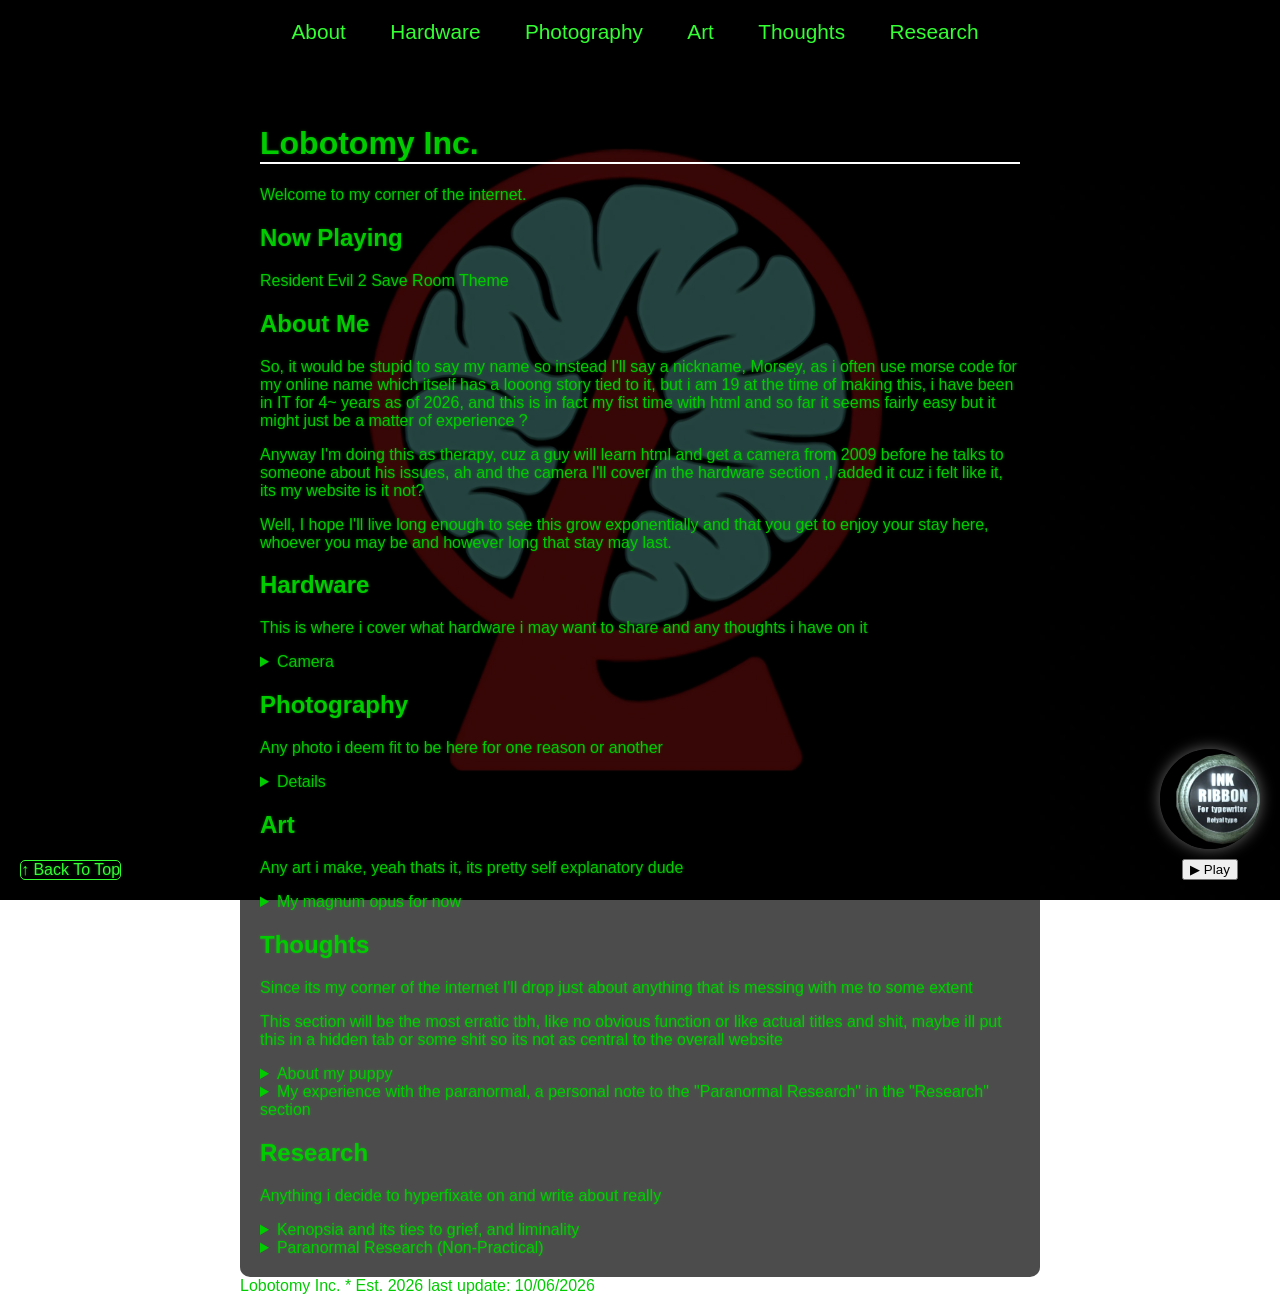
==== index.html @ aa4f0cf9 "the test may have worked, but i also gotta change what git commits too" ====
<!DOCTYPE html>
<html>
<head>	<title>Lobotomy Inc.</title>
	<link rel="stylesheet" href="style.css">
	<link rel="icon" href="favicon.webp">
</head>
<body id="top">
<nav>
	<a href="#about">About</a>
	<a href="#hardware">Hardware</a>
	<a href="#photography">Photography</a>
	<a href="#art">Art</a>
	<a href="#thoughts">Thoughts</a>
	<a href="#research">Research</a>
</nav>


<div class="content">
	<h1>Lobotomy Inc.</h1>

	<p>Welcome to my corner of the internet.</p>
	

	<h2>Now Playing</h2>
	<p>Resident Evil 2 Save Room Theme<p>

<div class="music-player">
	
	<div id="record" class="record"></div>
	
	<button id="playButton">▶ Play</button>

	<audio id="music">
		<source src="Resident Evil 2 Save Room.mp3" type="audio/mpeg">
	</audio>
</div>

	<h2 id="about">About Me</h2>
	<p>So, it would be stupid to say my name so instead I'll say a nickname, Morsey, as i often use morse code for my online name which itself has a looong story tied to it, but i am 19 at the time of making this, i have been in IT for 4~ years as of 2026, and this is in fact my fist time with html and so far it seems fairly easy but it might just be a matter of experience ?</p>
	<p>Anyway I'm doing this as therapy, cuz a guy will learn html and get a camera from 2009 before he talks to someone about his issues, ah and the camera I'll cover in the hardware section ,I added it cuz i felt like it, its my website is it not?</p>
	<p>Well, I hope I'll live long enough to see this grow exponentially and that you get to enjoy your stay here, whoever you may be and however long that stay may last.</p>


	
	<h2 id="hardware">Hardware</h2>
	<p>This is where i cover what hardware i may want to share and any thoughts i have on it</p>
	
		<details>
		<summary>Camera</summary>
		<p>The camera i have is a FujiFilm FInePix S1730 from 2010 or so, i dont know its exact manufacturing date. But its a pretty neat bridge camera and being a FujiFilm one ,it comes with a very distinct colour composition, makes everything have the colour that any gen-z kid will remember from when they were, well, kids.</p>
		<p>Its small but mighty and it obviously captures what others use modern cameras for and spend hours to recreate, one small issue, having paid 20$ ~ ,it cam faulty, original fault was an error that basically took a bit of shaking and hope, now it fails to save after taking one pic, so its a fun thing to hold and mess with buuuut its broken, and i will be buying one of its older sisters, an S2900 series one, practically the same look but eh, what can i do</p>
	
		<img src="fujifilm_S1730.jpg" alt="FujiFilm S1730" title="Not my picture but a web one">
		</details>
	

	<h2 id="photography">Photography</h2>
	<p>Any photo i deem fit to be here for one reason or another</p>

		<details>
		<h3>Random Photo</h3>
		<p>Basically i was listening to some song, forgot the title tbh, but eh you can choose whatever song you think fits, and i was walkin, as one does, and it was pretty late, really quiet night, like way toooo quiet, shit was scary man and i decided to look up a bit and saw this, there were the branches of a tree after winter, and spring, and both sides showed, you had the death of the leafless branches but also life coming back to them, while encompassing the the street lamp, and it had this odd sort of RE2 save room music vibe, and i decided fug it, lets take a pic and get home to edit this bih, and i did, and it came out pretty well, my second ever edited pic tbh, so im quite proud of it too bad the actual camera is dead, i think it would have made it 20x better, but oh well.</p>
		
		<figure>
		<img src="28-04.jpeg">
		<figcaption>
			Some place in Cumbernauld, Scotland, late evening, April 2026
		</figcaption>
		</figure>
		</details>	

	<h2 id="art">Art</h2>
	<p>Any art i make, yeah thats it, its pretty self explanatory dude</p>

		<details>
		<summary>My magnum opus for now</summary>
		<p>So, i drew this after a solid breakup, 4 whole fucking years of dating and trials and tribulations and all it took was her going to uni getting some fuckass freinds who did nothing but reiterate her hate for men and shit and it made her somehow see me as bad, now, i personally consider myself undeserving of love and a lowkey bitch, hell my very stupidity caused me to loose my dog recently so thats fucked, now im debating wether its work continuing on or calling it whatever and going for the forever sleep, and funny enough the breakup made me not want to die more than anything, but eh c'est la vie as the french say</p>
	
		<p>Ignoring all that shit up above, this is based on my AC, of which i forgot the name off and lost the save file long ago, but at the time of april 2025 i loved it, i still do, its a light and nymble AC, with reverse legs and all, i didnt draw its weapons cuz this sort of half body already took me 4 hours on a random summer night and i was fucking tiered dude, i didnt eve colour it and shit.</p>
		<p>But i do hope you like it.</p>

		<figure>
		<img src="AC.jpg" alt="Armored Core Drawing by yours truly">
		<figcaption>
			Drawing of a Nachterer type AC
		</figcaption>
		</figure>
		</details>


	<h2 id="thoughts">Thoughts</h2>
	<p>Since its my corner of the internet I'll drop just about anything that is messing with me to some extent</p>

	<p>This section will be the most erratic tbh, like no obvious function or like actual titles and shit, maybe ill put this in a hidden tab or some shit so its not as central to the overall website<p>
	
	<details>
	<summary>About my puppy</summary>

		<p>Reading time: fuck if i know twin</p>
		<p>Written: 10/06/2026</p>
		<p>Notes: yes alcohol was involved in the writing of this, zero research or any formal thinking went in, this is all from the heart</p>
		
		<p>So, i wanted a dog, for a few years now, and i wanted a husky originally, but then with my parents suggestion and the internet, i wanted a Malinois, Belgian Malinois specifically, very smart dogs, used with the police and army, really cool.</p>
		<p>And i did get one, and i wont even bother using the age excuse, im just fucking stupid man, like, im lazy and fat and all that, sure i lost 30kg or so since january, now i made a website before going to fucking therapy and even got a dog, but idk what the hell happened with her, Artemis is her name, yes i chose it, and she growled at me, tried to bite me, it scared me, like quite a lot, but it also pissed me off, and i took her on her morning walk, and she done decided to try and bite me again, and instead of idk, reacting more civily, i pulled her, and hit her,  like punched and then even stomped on her paw man, i feel like a fucking monster for it, and worst part is, a fuckass ring camera caught just the bit where i hit her, none of the growling or biting, just me looking like a fucking monster.</p>
		<p>Now obviously that got me into shit, and i aint trying to excuse my action, like that shit was bad and vile and it show how weak of a cunt i am, but now obviously following all that, she got taken away from me, and by proxy my family, and that hurts even more, and if im being deadass the day it all happened and she got taken away from me i lowkey wrote THE note and planned THE plan, i will not ellaborate, but like fuck man, the house is cold and lonely, its quiet, i dont even move as much now, shit i got 15k steps with her now i get like 2k at best? like fuck dude, im letting myself go, and sure yeah i may have achieved a lot over the past uni year but it all goes away as soon as i fuck up.</p>
		<p>And of course given the world we live in, i get the risk of a fine and a permanent offense on my record, with about 2-3 months until i get an answer of wether im going to court or i get a warning and move on with my fucking life, but some diddler get what 5 years in protective prison section ? Where the food is better and so is the overall state and treatment, like he fucked a child man, that is fucked, shit that should allow for an execution IMO, but i get fucking told to face the wall and get shot in the back of the head around the back of the precinct.</p>

		<p>I of course wont forgive myself for this shit, but outside of the grief and depression, which im not pointing to garner sympathy, like that feels narcisistic of me to do, but yeah, I'll be scared of getting a dog and walking on egg shells for the forseable future and for the next few months imma be fucking worried about whats gonna happen to me legally speaking, because of course bureaucracy takes fucking ages and if i either get a stress related heart attack or stroke then its a big oopsie is it not ?</p>
		<p>But there is a silver lining in this bitch, my girl is gonna get to be a cop, and see that was already in the plan, but she gets one of the best outcomes in this whole fuckery, and when she retires in 10 years, and I'll hopefully still be alive by then, I'll be 29, and im aiming to get her as a retiered dog, which should be fun, but thats gonna take me growing, and obviosly living till that fucking time, but oh my fucking god ending it all seems so utterly enticing, and as a matter of fact to anyone reading this far, first of all thank you, second, if there are no more updates, you may know why, and this sentiment may be repeated on other articles in the "Thoughts" section, research is gonna be a little less erratic overall, but for now, im not asking for forgivness or undesrtanding, im just saying i fucked up and im owning up to it, but man is the justice system fucked, although as far as im aware im lreaving with a warning, and will be doing a plethora of animal behaviour and veterinary study online, and getting me some new shiny certificates, then we are going to attempt some hacking certificates too, this summer about to be busy and this website will get helllaaaaa full my man.</p>
		<p>Anyhow, i got more laundry to do, and more alcohol calling my name, next article will talk about my experience with ghosts, then we shall add some more research to the research section.</p>
	</details>


	<details>
	<summary>My experience with the paranormal, a personal note to the "Paranormal Research" in the "Research" section</summary>
		
		<p>Alrgith so, im personally a believer in this, not only because growing up in Romania and hearing folk tales about the "Strigoi" and other ghouls or stories told by people whos faces were grizzled by time itself, talking about picking up strangers who paid in long forgotten currency, that never got back out of cars or busses, or seeing loved ones and talking to them right before getting the gut wrenching phone call saying they have died, but also because i saw some shit myself.</p>
		<p>Me personally, i have been mildly urbexing a bit (urban exploring, or exploration,its when you explore abandoned structures of many kinds, wether factories and tunnels or just old train tracks long take off the map to see where they lead), and i cant say i have seen anything paranormal, maybe the encounter with a gangrene covered crackhead who was still able to cut my arm lowkey, still got the fuckass scar, but no ghosts or things moving on their own, but at the same time i havent particularly been to too many places, i been to one abandoned clinic, a few train stations with a bit of an underground area, some cemeteries, and thats lowkey it, i dont count building that legit no longer stand, those are just rubble and theres nothing to even see or do, but where i lived there have been deaths, espcially back in my home country, so there was precedent to something like this happening, only difference is that both these events happened before my urbexing days, since one happened when i was 6 and another when i was 10, and then another 2 after i moved from Romania and started urbexing, but they will all get a paragraph each or so.</p>
		<p>Before i do tell i gotta say the difference between both the first 2 sections of the "Thoughts" part of my website are heavily distinct, but anyway story time.</p>

		<p>So for the first time i saw a ghost, i was about 6 or 7, and still living in Romania at the time, and at the age of 5-6 my grandad died, of cancer, but whats important is that he had a habbit of forgetting the bathroom light on, dont worry it will become important in a sec.</p>
		<p>But back to the actual incident, i was just playing in my room, and the way the doors were finished, being soviet era wooden ones, they had a pretty shiny and mildly reflective property to them, which meant if someone was to pass by the room and head into the toilet you would see a mild reflection, now, you wouldnt see exacts but just enough to tell its a human, and that day it was summer, june-july time, and it was about 2ish pm, and while i was minding my business playing i remember hearing footsteps, and the floor was tile, meaning they would be pretty noticable, and then i look at the reflection in the door in the corner of my eye and see a reflection, since that day it was just me and my grandma home i thouhgt she just went to the toilet, and that was further pushed by the fact the door closed, and the light turned on, then about a minute later i hear the door open, look up to see if my grandma would pop her head in to see how im doing, since i could not see the corridor from where i was sitting, and i see nothing, but i see that the light was left on, and i still heard the sink running, also the toilet was flushed and i could hear the old soviet piping working to refill the tank, and i was like "eh she gonna turn around in a sec and turn it all off, she probably still has something to do", now theres an issue with that, i waited about 5-10 minutes, and the house was fucking dead quiet, like no movement no tv some place else, just my tv, and the bathroom sink, and im like, damn no way shes forgetting too now, and so i get up and call out to my grandma to tell her she left them on and im gonna turn the sink and light off, no response, not even a fucking whisper, and i go into the bathroom, turn the sink off, and as im about to turn the light off and close the door behind me, i hear the front door of the house open, and i call out asking "where are you going" and i get a "im not going i already came back", and i ask "what you mean" to which i get an "i went to the shop real quick, hope you didnt miss me too much", now the whole bit about going out and going to the shop is not an issue, i dont mind really, the fucking issue is that there was a white humanoid reflection that went into my fucking bathroom, flushed the toilet, used the sink and even turned the fucking light on, WHILE I WAS COMPLETELY ALONE MY GUY, my head cannon about that, especially while getting into urbexing and the paranormal was that it was my grandad, especially cuz it happened 2 ish months after his death, so if we are being deadass it is plausible, but i gotta say shit scared me so much that even at the age of 19 i can very distinctley remember it, even to some smaller details, and thats kinda fucked yo.</p>
		

		<p>And for the second one, still in Romania, different house this time, an older one, an actual house and not an appartment, it has history that saw death especially being from around the 1700's and having seen its fair share of war and blood, but being about 7-8 now, i was sleeping in the same room with my mom, cuz it wasnt the biggest of homes, but i will add that my mom is a very light sleeper and just as much s breathing a lil funny near her while she sleeps will cause her to ask whats up from her sleep, now i was sleeping behind my mom and she was sleeping on the edge of the bed, me being pretty small i could fully hide behind my mom, and for some fuckass reason on this November~ winter time at like 2 am, i couldnt sleep, so i crawled out of bed slowly and got some cars to play with till i fell asleep, now this house was modernised to some extent, but the doors were still the old ones, like im saying steel core and heavy hardwood doors, that took some heft to move, and were lierally immovable to any level of wind draft, and also being winter in eastern Europe a open window or door at night was borderline suicide, even more so in the countryside where wolves may wander around and night and the cold itself was sub 10 fucking degrees celcius, but as i was playing i decided to look up past my mom at the door, i dont know what primal instinct made me feel like im being watched but the first 2 times i didnt see shit, but the tird time, i see something, a human shaped head, one small issue, it was fully fucking white and was seemingly glowing without casting any light around it, and even worse we had a cat, a pretty sizeable Russian blue boy, and he was next to me this whole time, and HE WAS ALSO LOOKING AT IT, like let me be so fucking deadass if an animal is looking at the shit im looking at and, especially a fucking cat, arches its back and starts wagging his tail, im fucking done yo.</p>
		<p>But it gets worse, i try to wake my mom up as the cat jumps out the bed and aproacehs the door, he was wagging his tail and he just decided to sit there, and uh, my very light sleeper mom, was not fucking moving at all, like not even the slightest noise or anything outside of her breathing, and as i look back up, THE FUCKING DOOR IS OPEN AND THERE NOW IS HALF A WHOLE ASS HUMANOID SHAPE IN THE DOOR FRAME AND TEH CAT IS HISSING AND GROWLING MY GUY, so my very obvious child instict was to hide behind my mom to hope it goes away, and i pop my head back out and its fucking standing off the side off the door, like its holding it fairly open but isnt fully in the room, like someone hanging off the door while checking in on someone, and then i hide again, and i pop my head out once more, and the door is fully open, STEEL CORE HEAVY WOOD DOOR WITH NO WIND ANYWHERE IN THE FUCCKING HOUSE IS FULLY OPEN, and the whole corridor is fucking dark, like pitch fucking black my guy, and the at jumps to me, and starts purring and licking my face, and from there i think i fained or some shit cuz i have zer recollection of what happened after or if i ever mentioned this to either parent until the age of 17 when we were talking and they told me i never told them nadaaaa, and oh my fucking god i can even tell you the car i was playing with was a lightning McQueen one, that had him with his tongoue out, from that one scene in the first movie where he jumps over some shit i think, but thats story 2 and to this day telling it gives me chills.</p>
	
		<p>Now for the post move ones and from my teenagehood, first one was in Wellingborough, England. And it was at a very tumultuous time in my life, and the are itself was farily recently built 90's or so, and it was a fairly quiet neighbourghood with little to no crime and death tbh, so in terms of normal expected reasons and explanations theres not much tbh.</p>
		<p>But at this time i didnt know of shortcuts and ways that would not only keep me off dingy alleyways but also get me to school or wherever i needed to be faster, but i was doing judo at the time, and it would start at 7pm and training would end at like 9-10pm sometiems, i was about 13 when it went down, like right before covid, early 2019 or even late 2018, and the thing is the alleys were pretty dark, and lonely as fuck, a lot of the lights were non-existent or just broken, with the fucking copper ripped out the pannel, this really fails to seel this as a decent area of a town huh, but anyway i was walking, no music just my own thought and worries really, and i wouldnt often look behind me, but this night i kept getting this fucked up feeling of being in danger and watched, and i thought, maybe to much internet horror stories or horror games, so i kept walking, a little faster at that, and also checking behind me, and one of these checks, after i passed under a working lamp post and turned my flashlight on to see where the fuck i was goin down this one alley, cuz i wasnt planning on tripping up on branches again, i see a figure, fully black, no facial features, for that matter no features at all it was just a fucking shadow without something to cast it, and im like, "hmm, fuck me i guess I'll walk a lil faster", so im fastwalking at this point, and i still had about 15 minutes of labyrinth like alleyways and fucking dead ends, but as im walking i hear some pretty loud and fast footsteps behind me, i didnt look i decided to mind my own business, but uhm, i then hear those same footsteps rapidly turn into a running sound, some form of clicking and growl, and that made me turn the light off completely and turn that 15 minutes of fast walking into 2 minutes of adrenaline filled running, i get to my door, somehow hit the right key, in the hole first fucking try, lock the door, keep the lights off, sprint up the stairs and grab this bbgun i had, better scare them off if it came to a breakin tbh, but i was stood at the top of the stairs all lights off, door locked, holding a nasty fucking angle, and i heard scratching at the door, then the door handle get manhandled, i did not think to call the police tbh, i think i was scared me simply calling would attract that things attention cuz i have been chased by people before this incident and after, like humans, and there is a distinct difference between some crackhead chasing after you or some security guard and whatever that fucking thing was, that shit was not human, but i basically pull all the blinds about 30 minutes after the door went quiet and a distant siren brought me back to reality, i check the home with a kinfe too just in case andi deemed it safe, and i spent that whole night watching anime, my dress up darling specifically, with all the lights off, and i barely caught a bit of sleep at like 6 am when the sun came up, then i had to fucking get up to go to school at 8 and i ended up sleeping in class really, but shit had me running the 45 minutes home within 10 minutes or so, but i did quit judo about a year after.</p>

		<p>And the last one, is by far the tamest tbh, i was 16 at the time, first year of college, was doing Applied science, and the college was this pentagon shape, and it had some windows that allowed you to see some of the other sections of this pentagon but it never allowed any shadow to be cast from one corridor to another, and the way the light was shining in ths instance teh only way a person would cast a shwdow would be from the outside to the inside.</p>
		<p>ALl that presetting is important, as this not only happend in a place where it was physically impossible form a shadow to be cast from much of anywhere unless the person would be physically visibly there, and also this was on the 4th floor of teh college, so it couldnt even be someone passing by outside, but i was walking with a buddy, heading off to our final class for the day, on a october afternoon, and this was after another pretty fucking rough patch in my life, and as we were heding up to this corridor, we had to open some double doors, we look down that corridor, and see someone walking down it, this was a straight corridor with no doors, or other windows except one at the door me and my friend were standing at, not even cabinets ir anything where a person could hide and i hold the door and wait for the person to pass as i take my phone out to check the time and my buddy gets some text, i see a shadow as if someone passed by me fast, but i feel no gust of wind or anythign really, i look up and the only other place where someone could have turned to hide or get out of my line of sight was a solid 30 seconds of fast walking away, meaning that in the second or so that it took me too look up and see who may have passed by i should have still seen then, but the entire fucking corridor was EMPTY, LIKE ABSOLUTELY LIFLESS, so i look to my buddy and ask "did you see someone walk by?" and he said "no, but i saw them walking up to us so thats why i stood next to you, why?" and i said "because i didnt see anyone walk past or down the corridor, did you see anyone?" and he looks at me a sec, walks towards the only possible direction that person may have taken and sees nobody, this entire exchange lasted 10 seconds so still well within the time it would have taken someone to get to any place that would take them away from any reasonable line of sight or time frame to explain where they went, so my buddy get back to me, quite pale now, saying "shit i guess they went down some room in there", pointing to the corridor we were holding the door open for, and we both look down it and realsie, there are no other doors till the other end of the corridor, and these were heavy fire doors, which would close with a pretty noticable thud, but i then ask him if he saw the shadow that was clearly human and was cast towards the door we were holding and he says "yeah thats why im shitting myself cuz i saw the person you saw and the shadow but never the fucking person passing by us or even going down the corridor", so we kinda exchange an uneasy look and a forced giggle and we just make the rest of our way to the class, never to speak of this shit again.</p>
	
		<p>But this is just about all my current experiences, if there will be more i will either make a new article here or just aim for writing here, these are not going to have any evidence as there is none, and 3 of them happen with just me all alone, and the one where i have a witness i no longer talk to the guy, but im not trying to prove ghosts tbh, im just putting my experience and opinion out there tbh, i do hope you mildly enjoyed reading this, whoever you may be</p>


	</details>

	<h2 id="research">Research</h2>
	<p>Anything i decide to hyperfixate on and write about really</p>
	 

		<details>
		<summary>Kenopsia and its ties to grief, and liminality</summary>
		
		<p>Reading time: 10 minutes</p>
		<p>Written: 09 June 2026</p>	
		<p>SO TO PREFACE ALL THIS, this is an informal paper, there are some book names and statistics used, but i didnt faact check them much, and i wont either, but you are not getting a deep and fulfilling and full of data and research sort of article, youre getting someones feelings and educated opinion on this, but mostly feelings, kenopsia is a feeling after all, so its only fitting its explained by someone pouring their own feelings into this</p>

		
		<p>So kenopsia, weird word, its literal meaning, from "The Dictionary of Obscure Sorrows", is in short The Eeriness of Places Left behind and 
		is described as follows:</p>
		<p>You can sense it when you move out of a house - noticing just how empty a place can feel.Walking through a school hallway in the evening, an unlit office on a weekend, or playgrounds out of season. They're usually bustling with life, but now, lie abandoned adn quiet." Now, as i am 19 at the time of writing this, i finished highschool at 16, so 3~ years ago, and i feel like i did not feel this when i finished because of the speed at which modern life moves at, but in writing this and other late walks i realised that this is just what I told myself, in reality i felt it, it was the final day, we already were out of school for maybe 3 weeks at this point since all teaching stopped, and it was just exams now, and we had this big assembly, with gongratulations and final goodbyes and tears, and see i walked around a bit, then went out the door for one last time, and i think the worst part is that, i only spent 1 year at this school, i never truky got to have my highschool years in one spot tbh, first year was in london, second, third and fourth were in wellingborough, 1 of which was during covid which gave me an even higher apathetic disconnect from it all, and the last year was in northampton where i spent about 5 months barely talking to anyone, family included, but by the end i was doing better emotionally and mentally, and yet, having only spent 1 year, hell even less considering a school year does not go for a full 12 months, i still felt odd, like going back to my home country, and seeing the places i used to play at as a kid, changed, and with no kids, matter of fact i have a whole trip planned, where i go to all the places i used to live, and just wander, nothing more, maybe interact with 1-2 people, but just wander, and i hypothesise that the feeling of kenopsia will be the most prevalent, as i personally see that a part of this feeling isnt just the empty places, but seeing the fact that they changed in your absence and are just as empty as the time you las set foot out of them.</p>
		<p>Another big idea i have is to take advantage of the photography section of ,my website and go to abandoned places, especially malls since as a 2006 kid malls are a big part of me growing up, and post covid and also moving away from eastern europe to far west past the long forgotten iron curtain, a lot of these were left behind, my current town has a pretty big mall, and only a single section is still mostly alive, the rest ? Closed down stores with empty promises and many that dont even hold their original logos and brand banners, just the local council posters and banners, and see, anyone who might come here now wont ever know of the old section of the mall where the local warhammer shop was, and the first time, my now best friend, introduced me to warhammer and showed me some of the minifigures.</p> 
		<p>That was 2~ years ago, the store is long closed and everything to do with it is long long gone, just the room itself basically, and i only just started my first few warhammer minifigs now, i need to paint 5 more and i have some decent basic units, but i digress, quite heavily so, the point of all that yapping was to not only better explain the feeling of kenopsia itself to myself and the unfortunate person who stumbeled upon this website and its contents, but also to possibly jog your memories a bit too, yes you, the reader, a paper like this can surely be kept professional and to the point, but i hold the opinion that feelings have to be conveyed in a way that actually connects with a reader, moreover there is no corporate board or some fuckass algorithm i need to follow, so this gives me the power to do as i see fit.</p>

		<p>Now, as much as kenopsia, by its meaning as seen in The Dictionary of Obscure Sorrows (hereby referd to as TDOS, i aint writing all that every time my guy), and my stupid little storytelling, this feeling is mostly used to describe empty places, eg the house right before moving, and the school after hours or on the final day, but, unless theres another feeling in TDOS that covers this, the ffeeling of kenopsia does not mention the people themselves outside of just a general note, by that i mean, kenopsia does mention the lack of people yet it does not bring it to a personal feeling, in school you didnt really know or liked everyone did you ? No shame, me neither twin, but the lack of all the people you personally knew and tied to the place, make their absence, further emphasise the feeling as a whole, and i believe this could be tied to the feeling of emptiness following the loss of someone.</p>

		<p>This is where it gets a bit more serious, since death and other such topics will be discussed, the top was lighthearted for a reason, wether i fully intended it or not tbh.</p> 
		<p>But the feeling after a loved one is gone, wether death, and its many causes, or they left your life, broke up, fell out of friendship, divorece, sure there may be anger, resentment, especially if the person is still alive, but even then there will be a point where our inherent humanity will make us look at those places and remember the people. If the person is alive you might call them and tell them to "come get their shit", but if they are dead, there wont be a person to answer that call, the phone may still be available, and charged, on a nightstand with an alarm someone else snoozed because its original target is now gone, but the person ?</p>
		<p>No longer there.</p>

		<p>So, kenopsia, although a non clinical term and as part of a book not recognised as part of any diagnosing or treatment procedure, i believe that the overall meaning and its ties to feelings of emptiness or places that are empty without the peopel that made them alive, can be tied to depression, specifically depression post loss, yes grief falls here too, but grief can and will go away, but unchecked anf poorly managed or understood grief can fall into depression, and i believe taking this into consideration can help with dealing with grief and depression following grief, now i will say this, although late, i am not a psycologist or a professional in this field, im just a young adult who is going through some shit, and this helps me and i hope having this here may one day help another person, hence why i kept it without references, or any heavy clinical terminology.</p>

		<p>But now that we got over what kenopsia is and what i believe its ties to grief and depression are, i think its time for liminality, so that deserves its own extended section.</p>
		
		<p>It originates from the latin word limen, which means threshold, and that is because liminality is meant to signify a point of transition, a point stuck in time, like the bit of kenopsia that talks about the school (yes if it isnt yet obvious schools are a very big and general way to explain all this i dont have that  many options on hand please) where a BIG chapter in your life ends, and you sort of just walk out like any other last day of school before summer, however, you dont often go back now do you ? Sure there are some who do, but if we bring statistics into this, (my actual expertiese), there is no high level data, but at the highschool level and other general education levels the odds of someone becoming a teacher at their own school are of about 2% (i cant be asked to say where i found it from my guy, like, i already lowkey cried at the death bits, you fact check me if you want), and the amount of students who become teachers is of about 5%~, althought much info on any of this is genuinely hard to come by, but the odds of going back to that school and staying are low, (holy fucking side tangent dude, take this guys pen away) so seeing games, or images, or any sort of media of empty clasrooms, even more so if they have similarities to the ones you studied in, will evoke the feeling of nostalgia, and moreover, kenopsia.</p>
		<p>You will reminisce about those days, however distant your age may make them, and yet, if you ever go back, or even seeing the images themselves, makes them feel..... off.</p> 
		<p>Your friends from the 4th seat in the 3rd column on the right side of the class are most likely no longer in your life, and if they are you reached the stage of "hows the wife and kids" and not "hey so can you ask your mom if its okay for me to come over", you passed that threshold, yet part of you will forever remain there, and kenopsia greatly ties to it, as it inherently means the absence of people from places that didnt move on.</p>

		<p>Now to bring it all together, kenopsia ties to giref, depression (that has as a root cause grief), and liminality, by its inhernet need of transitional phase and areas and the loss or lack off people, especially those close to the individual. And liminality heavily relies on a closness to the viewer, and grief and depression are also extrememly heavily reliant on the individuals experience and overall life, and kenopsia cannot work without any of these.</p>

		<p>So this end this yapping seesion, kanopsia heavily ties into liminality as they both rely on the familiarity that humans give to places and the lack of people in them, and this also heavily ties how people griev when being presented with liminal ideas or space and how depression, and many people diagnosed with depression will find an eery safety in liminality, and by proxy kenopsia (now i may not have been diagnosed with depression, and im not self diagnosing, but i can ssure you, when grieving and when genuinely having been put the fuck down by life, i go back to games i finished that are empty, or reminisce over my past, and it helps but it can make it all worse at times, hell making this website was a way for me to enter some level of liminality within the internet itself, how long has it been since you heard of or went on a website that was not only made in the past 2-3 years but actually was something hand made, from the heart, just for the sake of it, no algorithm or clout chasing, just how it used to be, in the 90's, long before me, or the 2000's and 2010's, when i grew up, and the internet was just a bunch of people with some sort of computer and likely a landline connection rather than proper ethernet, and even then, it was just someone, on the net, and i want to do that, i did mention this is lowkey therapy, stop beign so judgy gee, im realising all these editors notes may emphasieze my statement of considering myself a bitch)</p>
		


		</details>

		<details>
		<summary>Paranormal Research (Non-Practical)</summary>

			<details>
			<summary>Why people see ghosts</summary>
			
			<p>Reading time: 20 minutes</p>
			<p>Written: 10 June 2026 (a lot of yapping i know)</p>
			<p>Notes: alcohol was consumed before writing this, in order to write something else, so if the writing refelects this, i do apologise, but it was written in a few batches and the alcohol wore off, so i got to get hella invested in this tbh</p>

			<p>So to preface all this, Im no psychologist, but i have been touched by the tism, so this greatly interests me, but do take everything i say with a heart serving of salt</p>
	
			<h3>Pareidolia</h3>
			<p>Pareidolia, according to wikipedia, is "the psychological phenomenon where your brain percieves a specific, often meaningful image or pattern in random, ambiguous, or unrelated visual and auditory stimuli", and personally i would add smell too, but that one is tougher than i think to actually cover under pareidolia. Now outside the fact its one amazing Kevin Sharewood song, it is also strongly related to the paranormal ane belief in ghosts, because pareidolia is often what makes us see 2 lights in the night that are oddly close to one another seem like unmoving eyes staring at us, and the weird shaped chair with clothes in the corner of the room at night to look like your worst imaginable nightmare, or some odd relfection in a pane of glass to look like a ghostly face staring at you from the darkness outside, and it is often a pretty reasonable cause for a lot of folk tales, such as many indigenous stories about spirits in the night roaming the forest, they are often just nocturnal animals that have a tendedncy to hold very reflective retinas, and with out inherent fear of the unknown and our evolutionary fear of the dark, many human tribes, cultures and beliefs that there are things roaming in the dark, and those are just the spooky scary examples there are cute ones too, like a miata face, it looks like it has eyes and its grill looks like a big innocent smile, or the weird splash of late wine on the carpet at 2 am that wont wash off looking like the side profile of the late queen Liz the second, and as the title suggest im here to explain one of the bigger reasons as to why people see ghosts, and pareidolia explains quite a few of them, or makes them seem less like definate proof of ghosts, and with everyone carrying a camera in theri pocket and plenty people filming just about anything every day, there are still plenty points where it cant simply be explained as a trick of the human mind, but theres still the matter of the fact that, pareidolia is something we seem to have evolutionarily gained, since we have pattern seeking brains and it can help us better spot patterns and keep ourselves safe and avoid any sorf of preadator, but it also heavily turns against us.</p>
			<p>The owl butterfly for example, it carries the patterns of an owl and often can even seem to have eyes, and it not only scares of many predators but it can very much be the root cause for many folk tales of monsters in forests.</p>
			
			<figure>
			<img src="owlfly.webp">
			<figcaption>
				An owl butterfly, pay close attention to its wings having not only the overall colour scheme of a pretty usual grey owl but also the massive dots on its wings, seeing something like this slightly moving and reflecting off a dim light at night, will very likely make someone freeze thingking this is a pair of eyes, instinctively so </p>
			</figcaption>
			</figure>


			<p>As the figure above shows this is just one example of natural mimicry that can very well be one of the reasons we see faces and eyes in things that dont try to or are not of any danger to us, and are inherently just scaring us off the same way that most prey animals are, but see, prey animals just instinctively know that big shinny eyes is bad, we humans take that a bit further and try to justify and rationalise that further, which then turns into folk tales, and ways to keep children home, and away from forsets where they can get lost, hurt, or killed, and given that a lot of these are instilled in us from a young impressinable age for our own safety it is again highly likely to be a result of inherently scaring children into staying close to the fire, where it is safe, but its often that the adults are more scared than the children.</p>
			<p>In the bellow figure there is a flower, this is a withered flower that does not usually look like this, but in this case the first image that comes to mind is that of a human skull, and this could be plainly taken as a cool flower at face value, or can be taken a step further and rationalised into a bit of a weirdly sympathetic interpretation, that being that in dying the flower ended up turning into a skull, as if showing to the outside world its end, in not only the loss of its colour but by the very shape it created being one that has been used for milenia to represent death in humans, the skull, but again the way in which humans can not only see patterns that dont truly have a meaning outside of our own personal interpretations and views, we can also empathize and phylosophise these as being nature given signs, or a way in which the world communicates.</p>

			<figure>
			<img src="pareidolia.webp">
			
			<figcaption>
				A flower, no clue what exact type, that formed a skull shape in its withering
			</figcaption>
			</figure>

			<p>This can all be seen as a simple byproduct of our pattern seeking brain evolution, or an evoliutionary trait developed from having to see things that act as other things, or maybe just a form of comfort from the many scary looking and deadly things we had to evolve with or overall outlive</p>
			

			<h3>The uncanny valley</h3>
			<p>And all that perfectly segways us int the uncanny valley, where this is very specifically meant to signify something the seems human, but is not quite human after all, which can and will 100% make us see weird humanoid figures or shapes, especially in the dark, one of our biggest vices if im being honest, despite our gigantic head size we couldnt fit any major nightvision, but instead we made fire and in maybe 50000 years use electrons to excite photons to give us better green or white light and stopped using photons to see in the dark but instead infra red light as flashlights invisible to our naked eye, all in hardcore btw.</p>

			<figure>
			<img class="uncanny" src="uncanny.png" width="500" height="500">
			<figcaption>
				This is the famous uncanny valley graph, and its refered to as a valley because of its sudden drop in therms of the graph line itself, not that its a literal valley
			</figcaption>
			</figure>

			<p>Now Zombies, and cryptids fall into this, and either people having to stay up late to watch the campfire, and being awake with little to no sleep at night, can heavily play with a persons mind, and i can say from experience on about day 4-5, sometimes even day 3 of 1-2 hours of sleep or no sleep at all, outside of the mood swings and memory loss, the night time is when you start seeing shit in the shadows, oddly similar to the figure bellow, even worse if where you are looking theres little to no light, it lets the already stressed and tiered mind, make you think you are in danger, and it is a big reason, along with pareidolia as to why we see things, we get jumpy when tiered and stressed, now pair that with the fact humans are capable of not only imagination but also vivvid imagination, and the more advanced a persons imagination the more they tend to be open to this, even worse if a person with any schizo-psychotic halucinations or overall hallucinatory conditions gets too tiered or stressed, or even worse is in a state where they just start seeing things, but again from personal experience its genuinely terrifying seeing such a person tell something its not real, and trying to calm them down that they are right and theres nothing there, when a whole mahogney chair moves on its own, and you and that person are the only two in that room, and most hard to see or mostly invisible strings are going to break because of the overall bulk of the chair, but still in hindsight this is a not very storngly explained revolutionary trait, as i think many of us have hear "we evolved to spot things that looked human but were not, yet outside of folklore there is no actual known and documented being that looks human, and isnt, and is most importantly dangerous to us", because a butterly that can mimic eyes or a human face is not an inherent danger to us, but something that can seem human and isnt, can and will be a major danger to humans</p>
			
			<figure>
			<img src="watching.jpg">

			<figcaption>
				It can see you

				I hope that mildly got you unsettled, as it represents exactly the feelings that pareidolia and the uncanny valley ellicit.
			</figcaption>
			</figure>

			<h3>Abandoned places</h3>

			<p>And another good segway is in abandoned structures, no matter their purpose they were built by humans for humans, and the very way we humanise inanimate objects and structures gives not only the decay of a building but the very cracks and its very lack of human use or settlement, a sense of unknown, and a uneasy eeriness, compounded further by often not knowing why it was abandoned, a factory may have simply gone bankrupt and faced no accidents or deaths, but at the same time a house seemingly left in a hurry could have been the "civil" front of a scrupules serial killer, or such as the homes of Pripyat, Ukraine, following the melt down of the nuclear reactor.</p>

			<figure>
			<img src="urbex2.webp">
			<figcaption>
				This image shows some of the pictures taken in 1997 and some what more updated ones, following more time for nature to run its course and many explorers of many kinds and origins coming trough, human travel and actions can often make a place siginificantly more aged and overall dead
			</figcaption>
			</figure>


			<p>As the picture above shows, its a 2 fold piece, it both shows the loss of colour and how people can and will leave in a hurry, leaving major parts of their life far behind them, often even forgetting what happened or not even recognising anything in this image due to the damage and age of the place, moreover given that explorers were allowed and many teenagers and young people tend to illegally make theri way into the outer exclusion zone, as it is not as dangerous as any of the areas near the sarcophagus built around the reactor itself, it often means security is pretty lax, now with the current world events its a different story that i wont get into, politics are not something i want to majorly cover on here, even more so current politics, historically speaking sure but current no, anyway back on track, the amount of death and the fact we still dont 100% understand all types of radiation, and as much as we understand it 100x better than when this accident happened it doesnt mean we still have teh full picture, after all science is based on constant discovery, meaning something that seemed right 20 years ago turned out to be a gigantic oversight.</p>
			<p>But the overall ideas of the average person when it comes to radiation, and the overall suffering that dying of acute radiation poisoning ism where you literally decay and burn from the inside out slowly, and in Chernobyls case, the firefighters and majority of first responders or people in the immediate vecinity of the reactor recieved such a gigantic does of radiation that they started emanating a major fraction of it around them and have greatly affected the very people who had to try and help with their suffering, and again tying it back to suffering, abandonment and suffering plagueing a places history will give rise to many stories regarding seeing shadows, and seeming like people still wandering the streets, which could be the above discussed pareidolia and uncanny valley, or actual people, maybe even left behind dogs, or a combination of fearing the radiation and the fact its a ghost town, making people be a bit more jumpy, enough to start seeing things.</p>

			<figure>
			<img src="iraq.webp">
			<figcaption>
				This image shows a random home in Iraq after the 2003 US invasion, i wan to bring emphasis on the person still walking through the street and the fact that this could have been a simple family home
			</figcaption>
			</figure>

			<p>In the figure above there is a long destroyed home in Iraq, now im not here to talk about the politics or the history and reasons of the Iraq war and the US involvment, what i am here to mention is that context is key, to all the topics discussed so far, pareidolia is often the result of simple coincidence and pattern seeking brain or unintentional mimicry, and the uncanny valley is a possible byproduct of having evolved with such beings and glithces to make us believe in something that seems human or the non zero possibility that there may have been something that preyed on humans and did so by mimicking us, and worse humans are often capable of high levels of mimicry, many people ae capable of making bird calls or other noises for instance, and then the abandoned building perspective, a factory left behind because of bankruptcy may gain a local folklore from people seeking to get reactions and make the place seem cool, even if its just a place that was left behind in a major financial blunder, but a home in Pripyat may ellicit a diffrent response or even more belieavable stories due to the documented suffering in the region or that specific home, and the same thing can be applied to the home in Iraq, this country has seen atrocities, not speaking of very historic ones, but the use of white phosphorous and its destructive capabilities and its very high level of inflicted suffering, along with different types of munitions that tear flesh apart and often leave a victim bleeding out for hours long before death finally takes them, and the very young soldiers sent against their will, who are scared and just want to get back home, away from this god forgotten desert, dying along side the very women and children being hit by different types of ordinance, give this single picture, a contextual level of suffering so high, that it seems impossible to not have ghost stories and people speaking of souls left behind an whaling due to the pain they were taken out in, and contextually speaking the general religion in Iraq is Islam, meaning theres the inherent religious belief in jinns, Nasnas, The Ghul, and many others, they could have easily been the result of seeing a person get cut in half and whats left of them still clinging onto life for as long as there was blood left, someone being burnt alive, or many other horrific ways to go, even back to Pripyat, the suffering of the firefighters alone and those that have seen it could have easily made stories or in a trauma filled response, could have rationalised some sort of paranormal reason for some of the suffering.</p>
			<p>And overall, context greatly covers and emphasizes the reason behind a lot of stories, beliefs, and folklore, atlthough from both personal experience and just general belief, and the inherent fact i am human and i will be biased, it is factually part of our very nature, i believe there still is space for things that cant be so easily explained, althought im not trying to say any of the suffering i have spoken about is some divine retribution or some other shit, what i spoke about is vile and as humans we should strive to be fucking better, unless it was an accident, and even then if the accident was the result of gross negligence then that should further push us to be better, but i am saying sometimes, there is no death, funny looking bush, or other genuine reason to explain why there is something human looking standing on your fence without having any obvious features and while sitting under a genuine strong LED light, which should make it crystal clear as to what the hell you are looking at</p>
 

			<h3>A superficial look into the psychology of believing in ghosts</h3>
			<p>Now having touched the generational trauma and overall contextual experience that could explain much folklore and responses to the uncanny valley and pareidolia adjacent experiences, i think its time for a bit of skinny dipping into some actual psychology, i will be giving a few resources this time, this is pretty important.</p>
			<p>2 things i wont give entire sections to are confirmation bias and apophenia, confirmation bias is a big reason why people can believe in the supernatural, and a big reason why many many paranormal shows tend to have a non believer, as someone who does not believe int the paranormal is more likely to find a genuine explanation for a video or a sound, or any other experience that a believer may find as evidence, and as mentioned before, our pattern seeking brains often fall into confirmation bias the more we see something, another reason why the phenomenon know as an "Echo chamber" exist, and then apophenia is similar to pareidolia, and are often referred to together because of their overall similarity, but it means seeing connections where none exist, and in conjuction with confirmation bias and pareidolia, we get a pretty solid triad, one that can absolutely prime a persons brain to seeing something as evidence of a ghost, such as, a weird reflection looking like a face, followed by a cold draft or a "sudden" drop in temperature that is inherently a fear response, but a person may take it as a sign of a ghost, and ultimately the confirmation bias may make the already scared persons hightened hearing will make the weird water drop from the kitchen sink that their brain cut out as it was overall unimportant also a sign of ghosts, and so on.</p>
			<p>But i do believe there is a pretty solid core, a very human core to all this, "The Need for Meaning and Control", the inherent fact that we not only fear the unknown but also a lack of control is highly disturbing for 99.9% of humans, and even arousing to some, is in my opinion a big reason for the belief in the supernatural, psychologically speaking at least. This is because things "moving on their own" is a lack of control, it could mean a loss of memory, or other things that can overall make a person subconsciously feel their control slipping, we humans are very fragile while at the same time being extremely versatile and overall adaptable, and yet a simple lack of control and social influence and suggestibility, can lead to a person attributing their forgetfullness to a ghost, or the trauma of seeing a horrific end and the human minds memory distortion can make that sort of death to create ghouls in the dark, which is a fairly normal response, given the human drive for survival and part of that being the mind trying to protect itself from further harm by making it seem surreal, mystical even, i personally can say i have experienced some horrific ends, and i have been the final face a person saw and voice they heard, sadly i was not able to save them, as it was beyond me, but the nightmares didnt agree with that ratinal response, and would not only give me nightmares but also made me attribute some things i saw around me to ghosts at times, and another perspective would be as a dismissive response like, something going wrong in life and you say "fuck it we ball" a response tied to this entire essay would possibly be "its those damn ghosts again".</p>
			
			<figure>
			<img class="dyatlov" src="dyatlov.jpg" width="550" height="550">

			<figcaption>
				This is a picture taken in 1959 of one of the tents of the Dyatlov group, after a few days of searching and going off the filed path by a few kilometers.
			</figcaption>
			</figure>


			<p>And finally i want to say, i do still believe in ghosts and cryptids and other such realms of the paranormal, as there is much more we do not understand about this world, and cases such as the Miami Bayside Mall incident of 2024, where the response of enought cops and first responders to think a terrorist event happened, gives some cerdibility to the "comspiracy theories", but it also makes plenty sense a massive brawl between young impressionable teenagers went too fucking far, but then theres something like "The Mystery of Roanoke Island", which in my opinion is easily solved with the theory that the colonists moved to the neighbouring island alled Roanoke in the local language, following some sort of event, there is a major gap of 3+ years between the first written 100% confirmed history of the colony and the last, moreover theres the "Dyatlov Pass" incident, the autopsies and overall state in which the hikers corpses was found is very hard to explain with the usual reasons, for example the internal bleeding and overall blunt force trauma was similar to train or truck crash victims over 40~km/h or more, but this entire incident took place on a mountain so inhospitable not even vegetation grows in large quantities, there was also the missing eyes, and lips or other facial mutilation, moreover it was the fact the victims were highly experienced, and the only survivor by technicality was the one person who felt sick and couldnt make the trip, its not particularly easy to explain, and the overall evidence and the fact it happened in 1959, again context is key, can give credibity to overall mistakes in the investigations or the possibility of a coverup of some sort of weapon or secret installation, there was the Sudden Unexplained Nocturnal Death Syndrome (SUNDS), where many people would die in their sleep, by many i mean a few hundred which makes it weird but not thousands, hold your horses, as i was saying, these deaths dont tie to existing medical history, heart attacks, drugs, or anything of the sort, the only tie to some of the deaths was that they were vietnam refugees or veterans, and given the infamy of the war and its horryfing suffering, it sort of made sense.</p>
			
			<figure>
			<img calss="miami" src="miami.webp" width="550" height="650">
			
			<figcaption>
				This is an aerial photo of the Miami Bayside Mall incident where hundreds of units respnded to the event and as many have said was "grosly disproportionate" as a response to a alleged scuffle between teens gone out of hand, only issue to add to the whole mystique of this incident is the overall lack of footage from inside the mall at the time of the event, although that may be a skill issue on my end for not finding it, but still im not trying to debunk an official statement
			</figcaption>
			</figure>

			<p>So to land this thing, those examples are examples of both possibilities or just one, those being paranormal or normal explainable reasons for some sort of legend, or folk tale, or incident, as we went to as far as the 16th century with Roanoke and as close as 2024 with the Miami incident, but still overall i want to leave my thoughts with you, and i truly hope you found some enjoyment in my yappanese and maybe even learnt something overall, now i shall give you more yapping in the next essay, where the fabled Hat Man gets a whole section all to himself, buh byeeee.</p>



			<h3>Resources</h3>

			<ul>

			<li><a href="https://www.peterheadprison.com/2024/05/06/the-psychology-behind-belief-in-ghosts/" target="_blank">
			The Psychology Behind Belief in Ghosts - PeterHead Prison (odd little place to cover this)
			</a></li>

			<li><a href="https://www.bbc.co.uk/bbcthree/article/f8ce7277-5945-470a-b1ad-0c637d8265c1" target="_blank">
			The science behind seeing ghosts - BBC Three
			</a></li>

			<li><a href="https://www.americanscientist.org/article/the-cognitive-psychology-of-belief-in-the-supernatural" target="_blank">
			The Cognitive Psychology of Belief in the Supernatural - American Scientist
			</a></li>
			
			</ul>
			
						

			</details>


			<details>
			<summary>The Hat Man, Shadow People, and Sleep Paralysis</summary>

			<p>Reading time: TBD</p>
			<p>Written: 11 june 2026 (maybe specific days would be worth adding, i think i will add that rn)</p>
			<p>Notes: No alcohol involvememnt this time guys sorry, we keeping it sober in this bitch</p>

			<p>To introduce all this, the last essay went more into the psychology, and historical context of a lot of beliefs in the supernatural, moreover it left on the big conclusion that context is what matters most, and it defines the possibilities of a folk tale being just someone scared and tiered seeing some shit, or actually having seen some shit, and something I'll add here is that these are the stories told and written, there are 100% more that never get told, and who knows, may prove the overall existence of the supernatural, but alas im not here to prove wether ghosts exist or not, but i do believe in the supernatural and i want to look at this fairly objectively and also get my own opinions in here, after all this entire website aims to be informal and fun to actually read tbh.</p>

			<h3>The Hat Man</h3>
			<p>This is a fictional entity, but it has a strong presence in urban folklore and especially benadryl induced trips, as they are called usually.The monster wiki^1 defines the hat man as "...is a ghost-like entity that is seen as a shadow-like person, typically wearing a trench coat and a hat, usually a fedora.", very on point i would say, me personally i first heard of this in a nukes tops 5 ghost video compilation (pretty peach channel i recommend it, even if the upload schedule is quite erratic, so is the content, but good for late night background noise or for when you play some horror survival game)  </p>

			<h3>Shadow People</h3>
		
			<h3>Sleep paralysis</h3>



          <h4>Resources</h4>
            <ul>
            <li><a href="https://monster.fandom.com/wiki/Hat_Man" target="_blank">
            1.The Hat Man - Monster Wiki
            </a></li>

            </ul>
			</details>


            <details>
            <summary>Kuebiko - Exhaustion from witnessing too much suffering</summary>


            </details>
		</details>

		

	
<a href="#top" class="top-button">

	↑ Back To Top
</a>

</div>

<script>

const music = document.getElementById("music");

const button = document.getElementById("playButton");

const record = document.getElementById("record");

button.addEventListener("click", () => {

if (music.paused) {

        music.play();

        button.textContent = "⏸ Pause";

        record.classList.add("spinning");

        } else {

        music.pause();

        button.textContent = "▶ Play";

        record.classList.remove("spinning");

   }

});

</script>
<footer>
	Lobotomy Inc. * Est. 2026
	last update: 10/06/2026
</footer>



</body>
</html>
---- style.css ----
body {
	max-width: 800px;
	margin: auto;
	font-family: sans-serif;
	padding: 20px;
	color: #33FF33;

	background-image : url("LobotomyUpscale.webp");
	color: #00CC00;
	background-size: cover;
	background-position: center;
	background-attachment: fixed;
      }

.content { 
	background: rgba(0,0,0,0.7);
	padding: 20px;
	border-radius: 10px;

	text-shadow: 0 0 3px rgba(0,255,0,0.3);
	 }

nav { 
	text-align: center;

	margin-bottom: 40px;
}

nav a { 

	color: #33FF33;

	text-decoration: none;

	padding: 15px;

	font-size: 1.3em;

	margin-right: 10px;
}

nav a:hover {

	text-shadow: 0 0 10px #33FF33;

}


h1 {
     border-bottom: 2px solid white;
   }

img {
 	max-width: 100%;
	height: auto;
    }

.music-player {
	
	position: fixed;
	bottom: 20px;
	right: 20px;
	text-align: center;
}
.record { 
	width: 100px;
	height: 100px;

	border-radius: 50%;

	background-image: url("InkribbonREmake.webp");
	background-size: cover;

	margin-bottom: 10px;

	box-shadow: 0 0 15px rgba(255,255,255,0.4);

}

@keyframes spin {
 
	from {
		transform: rotate(0deg);
	}

	to {
		transform: rotate(360deg);
	}
}

.spinning {

   animation: spin 3s linear infinite;
}

html {
	scroll-behavior: smooth;
}

.top-button {

	display: inline-block;

	margin-top: 20px;

	color: #33FF33;

	text-decoration: none;

	padding: 10xp;

	border: 1px solid #33FF33;

	border-radius: 5px;

	position: fixed;
	
	bottom: 20px;

	left: 20px;

}

.top-button:hover {

	text-shadow: 0 0 10px #33FF33;

	box-shadow: 0 0 10px #33FF33;

}
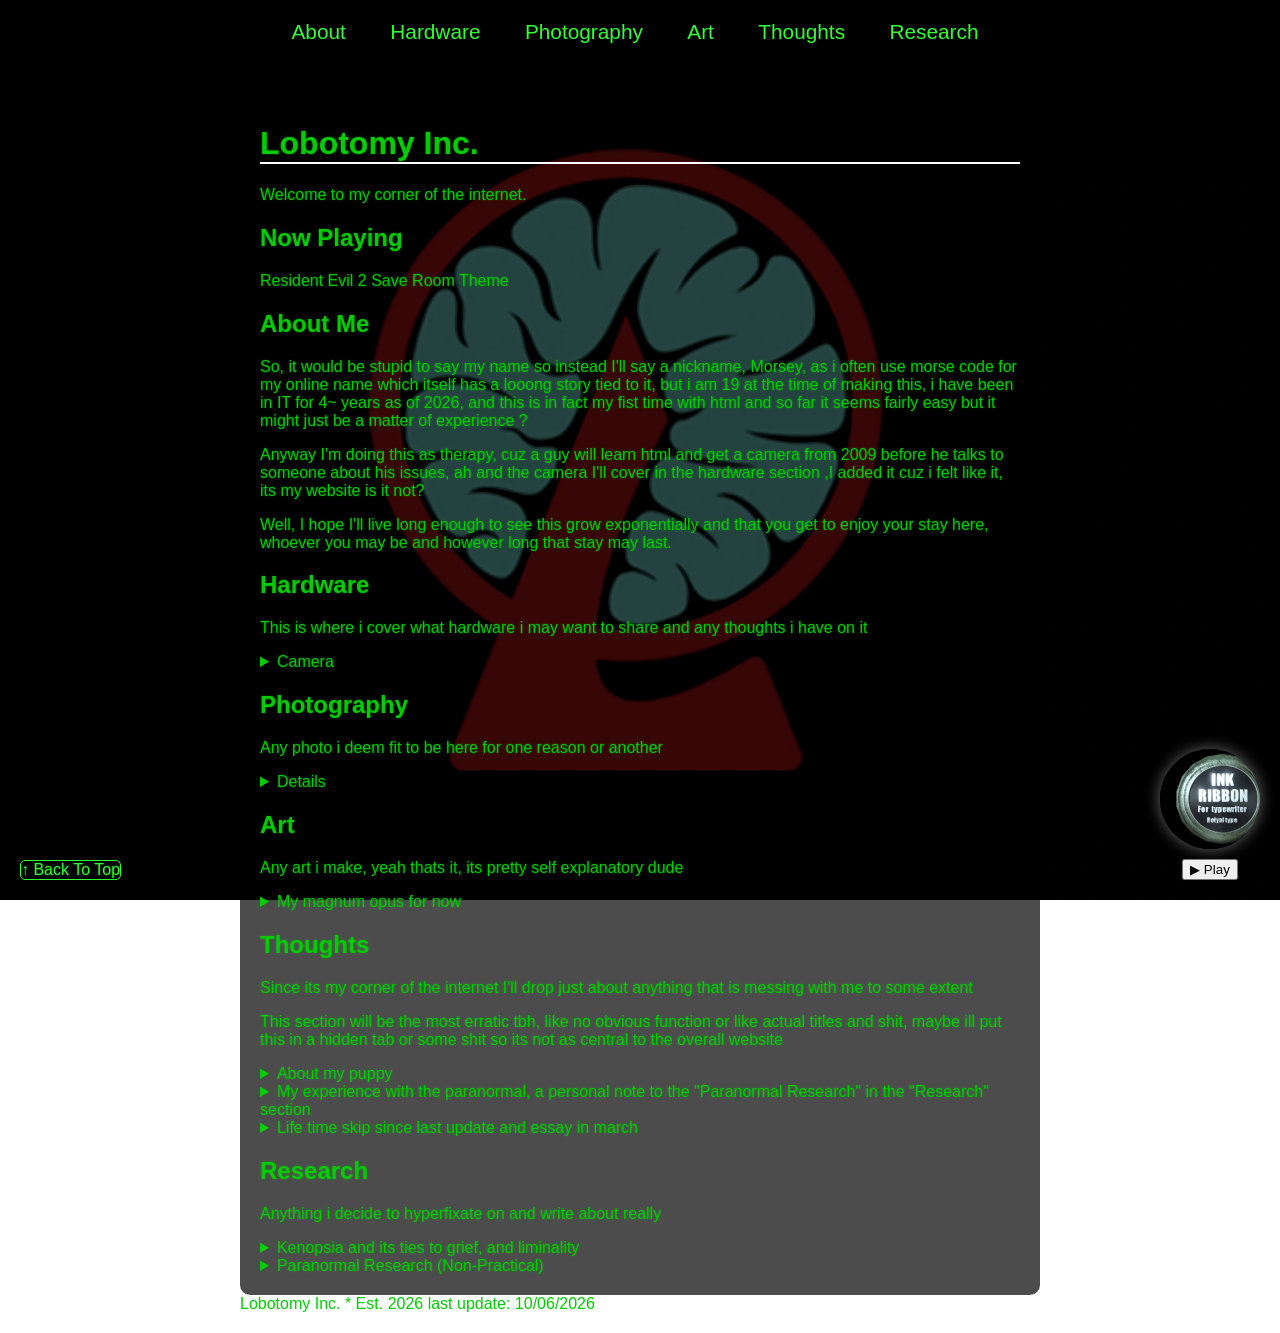
==== commit 9ffcbef4: "So, a bit of a life update post, yes yes kenopsia essay is still being made, not kenopsia, hat man, " ====
--- a/index.html
+++ b/index.html
@@ -136,6 +136,24 @@
 
 	</details>
 
+
+    <details>
+    <summary>Life time skip since last update and essay in march</summary>
+
+    <p>Reading time: ngl unless you care dont even bother reading, idk what the reading time is on this, and i wont bother finding out either</p>
+    <p>Written: 13 September 2026 - 00:34 (at least its the same year)</p>
+    <p>Notes: So quick preface and possible rundown of main ideas, this is pretty much just an update and rant, a bit of talking somewhere so i dont fucking go crazy due to the lack of talking about what i be feeling late at night cuz im going back to developing insomnia atp, and also i feel like, since this is a blog, its the best place to pop some shit like this into, life stuff or other shit, a journal more like, and at the time of writing this im thinking im never gonna host this website, if youre reading this its either that im showing off, im dead, i truly care about you, or i went against my word and did in fact host this website, and youre some random person, and you be reading an update from my few month hiatus, anyway onto the actual main course. </p>
+
+    <p>SO , since june, its now setember, im 20, and i, get this, ACTUALLY FUCKING GOT INTO MY SECOND YEAR OF UNI, im actually going to start on the following monday as of writing this, i somehow managed to pass everything, i did need one resub, cuz of some academic misconduct bullshit, may have ranted about it before, idk, and idc, i wont talk about it, unless i do, you'll see, i wont, anyway, kinda excited, kinda scared, but since i last updated here, i actually got to sorta rest, like, had little to nothing to stress me and it lowkey let me feel my true tierdness, i slept like 14-16 hours for like 3 days straight and felt like shit, but im mostly back in working order now, outside of the mild insomnia. Still on the topic of health i managed to keep my weight sub 100kg, although the scale is pissing me off as one day according to the mechanical scale im at 102kg and the electric one shows me 103, while the next day im at 99k on mechanical and 101 kg on electric, so i decided I'll work off an average between the two, i did 10 weight takes one after the other on both scales in the same spot of the house, and i didnt change anything like water intake or food or change clothes, at worst i took my phone out my pocket, but the average between the two was of 98kg, and going off past weight measurements im pretty confident im at that weightm because, A, i started at 120kg in january and at a size 2xl being lowkey tight on me, and 3xl being comfortable, in all forms of clothes, to now being sub 100, schrodigers weight and ngl i feel like its delusions too, but i in fact went to a size xl and even l in some clothes, although its kinda tight, so i went down about a size, 2 if you count the size i was comfortble at, but thats not a good measurement as i have like 2-3 clothing items at size 3xl, and now they are lowkey big AS BALLS on me, which is kinda funny, but, outside of scale and clothes i also saw a immense increas in stamina, moreover muscle definiton, when i do in fact flex my arms, for the firs time in my life, there isnt some mushy mass where you gotta squint to feel the muscles, theres actual definition, my armpits went from being flat to actually having more curvature and it may seem to me my constant back workouts and focusing on lats actually worked, becuase i can feel theres more filling my shirt and right under my armpits, like idk how to describe it but theres pretty noticable differences for me, although, again, might be my delusions, ah and legs, thats where i gotta say i went from having just noticable calves to genuinely noticable muscle mass, like in terms of not as much purely squichy fat and skin, but, belly and abdomen, and chest, i lokey neglected, and thats on me bruh, if i focus on there too im hoping i see more belly fat go away too, but i also feel like weight wise, cuz i managed to get as low as 92kg, then over the past while, i did watch what i ate and focused on keeping weight off even if i skipped out on the gym, cuz i dont wanna go back to 120, i only went up to 98kg, moreover i feel like the fact i stagneted at 92 was more me working out too much or not cutting enough, calorie wise, cuz while i was still more actively working out and tracking weight and shit i went to 95kg from 92, in like 3 ish weeks, idk if thats a lot of muscle to put on, IF I DID, but idk man, life struggle.</p>
+
+<p>Anyway, another pretty sizeable update, is that i got a new case for my pc and a new gpu, and outside of needing to install a different os, cuz i fucking hate how easy debian breaks twin, i wont go into details of the issues, i cannot be fucking asked, but its a whole new setup pretty much, but thats not that big, the other big one, I FINALLY GOT A FUCKING SWITCH, it was like a whole thing in july to august i was on ebay, thinking how my inner child and even current me still wanted one, i like gave up on getting a switch for 2-3 yeasr up to that point, i had the money multiple listings, locations, and other genuinely amazing bundles, until one day i had about £60 and a dream, and i thought, fuck it, the steam deck is huge, with sony stopping physical media i want a handheld that can play physicl media, i have a ds lite but it needs the bottom lcd fixed, and i dont really feel like playing games on it tbh, plus im not the best in terms of sight, but i basically found, and get this, a £30 tablet only switch, it was sold as partly faulty which scared me at first, cuz, i aint paying £30 for a broken device that is gonna need crazy amounts of fixing, but i checked, and even read the description which only said the fault in it was a hole in the shell, which i though was gonna be huge but shit was like 1mm in size, width and length, i measured when i got it yes, but it was all in all a fully functional switch 1 v2, and it also came with a 64gb sd card, and i got some ali express shell which was in fact just a backplate, and it was a transparent one, i was gonna ride that funky band wagon yes with the transparent shell and shit, but i misread the listing, which was in fact backplate only, so i ended up getting a £10 shell from amazon, the plastic was in fact umazing, and in about 8 hours total i managed to do a full shell swap, i even changed the battery, i did not in fact blow up the old one, but i got a shell a case with spiderman webs to keep my magnum opus safe, and make it look cooler, i even got some pokemon joycons, they are covered by the case tho so their purple doesnt get to pop, but i slightly damaged the screen, with ispropyl alcohol, but it like, fixed itsel, its weird but i wont complain to the machine spirit, but it was a succesful build, and its pretty much mor personal than any brand new switch tbh, and i also got a decent few games, i got tomodachi life, animal crossing, nier, ace combat, dark souls, signalis, which i gotta add was an amazing physical option cuz it comes with this polaroid that changes based on the angle you look at, like such an amazing little thing man, uhhh i think i got some other game but i forgot, next pusrchses will probably be something along the lines of cult of the lamb or a resident evil, i am trying to keep a phylosophy of physical only, like game is actually on the fucking cartridge, not some code in a box or some fuckass game keycard, but im genuinely happy with the switch, like, its more portable than the deck and i get to experience the physicality of actually swapping out games properly, and its very personal, hell it healed the me from 2019 and 2021 who got to see his whole fucking school get switches or talk about their pcs and ps5's while my ass was stuck at the good ole phonestation with shitty mobile games, and genshin too, but its peak, and that concludes part 2 of the update.</p>
+
+    <p>And this is part 3, and this one is big big, cuz i didnt just move to a genuinely better town than any town I've lived in, and its in the same town as my uni, but ITS A FOREVER HOME AND I EVEN GET MY OWN FUCKING ROOM, per some peopls standars being excited for some shit like this is stupid, for me, its fucking peak, like right now i get to stay the fuck up and keep my lamp on while typing away without being bothered by someone else trying to sleep or some shit, plus i get to personalize a lot, i got the super earth flag on my wall, warhammer army at the window, setup is only for me to use along with the desk without worrying about anyone else needing to use the desk, my own closet, like, its fucking amazing man, the move however, it was grueling, about a few days ago i would say we got 100% moved and fully set up in here, like it was about a week of moving shit, cleaning old and new home, packing, unpacking, cleaning some more, clearing out some more shit, but now its, all setup, i also got this shed in the garden to keep all my techy stuff, or at least what i aint using too often or is some side project or some shit, its also a bit of a storage shed with other stuff but like half of it is just my shit, and theres also the figthing spiders bit, theres a lot, i geninely have never chosen to spare or kill more arachnids than over the past 3-4 weeks, but now i get to just sit my ass in bed and not worry about moving more fridges and shit anymore, plus the new neighbourghood is lowkey peaceful as fuck, also, the house itself, insulated, like for fucking once i dont hear everything outside with my window closed, we even had the heating off and the house was still lowkey warm, its still is tbh, but the heating is on now, and even so, its just genuine peak, its just too bad i feel like, i dont have anyone to share any of this withm kinda why im writing here rn tbh, its odd really, it sadly makes me think of my ex and talking to her cheating bitch ass, no not in a "I MISS HEERRRR", no i hate her guts, more of the feeling of sharing all this, and thats the closest baseline i got, but yeah its whatever.</p>
+
+<p>So that concludes the update, a bit of that a bit of this, took some weight off my chest, not that i made some crazy confession, but its, my thought somewhere that isnt my own head, but yeah, now imma probably not continue and write the kenopsia essay, imma instead just watch some random shit on youtube, possibly play on the switch mentioned here, i might even hit a pic of it here tbh but idk about that, if i remember i prolly will, but signing off for now, and I'll see what the fuck else i do tonight, odd time, prolly just for me tho.</p>
+
+    </details>
+
 	<h2 id="research">Research</h2>
 	<p>Anything i decide to hyperfixate on and write about really</p>
 	 
@@ -323,7 +341,7 @@
 			<p>To introduce all this, the last essay went more into the psychology, and historical context of a lot of beliefs in the supernatural, moreover it left on the big conclusion that context is what matters most, and it defines the possibilities of a folk tale being just someone scared and tiered seeing some shit, or actually having seen some shit, and something I'll add here is that these are the stories told and written, there are 100% more that never get told, and who knows, may prove the overall existence of the supernatural, but alas im not here to prove wether ghosts exist or not, but i do believe in the supernatural and i want to look at this fairly objectively and also get my own opinions in here, after all this entire website aims to be informal and fun to actually read tbh.</p>
 
 			<h3>The Hat Man</h3>
-			<p>This is a fictional entity, but it has a strong presence in urban folklore and especially benadryl induced trips, as they are called usually.The monster wiki^1 defines the hat man as "...is a ghost-like entity that is seen as a shadow-like person, typically wearing a trench coat and a hat, usually a fedora.", very on point i would say, me personally i first heard of this in a nukes tops 5 ghost video compilation (pretty peach channel i recommend it, even if the upload schedule is quite erratic, so is the content, but good for late night background noise or for when you play some horror survival game)  </p>
+			<p>This is a fictional entity, but it has a strong presence in urban folklore and especially benadryl induced trips, as they are called usually.The monster wiki^1 defines the hat man as "...is a ghost-like entity that is seen as a shadow-like person, typically wearing a trench coat and a hat, usually a fedora.", very on point i would say, me personally i first heard of this in a nukes tops 5 ghost video compilation (pretty peach channel i recommend it, even if the upload schedule is quite erratic, so is the content, but good for late night background noise or for when you play some horror survival game), which often have some funky internet hoaxes or people trying to get some internet fame. </p>
 
 			<h3>Shadow People</h3>
 		
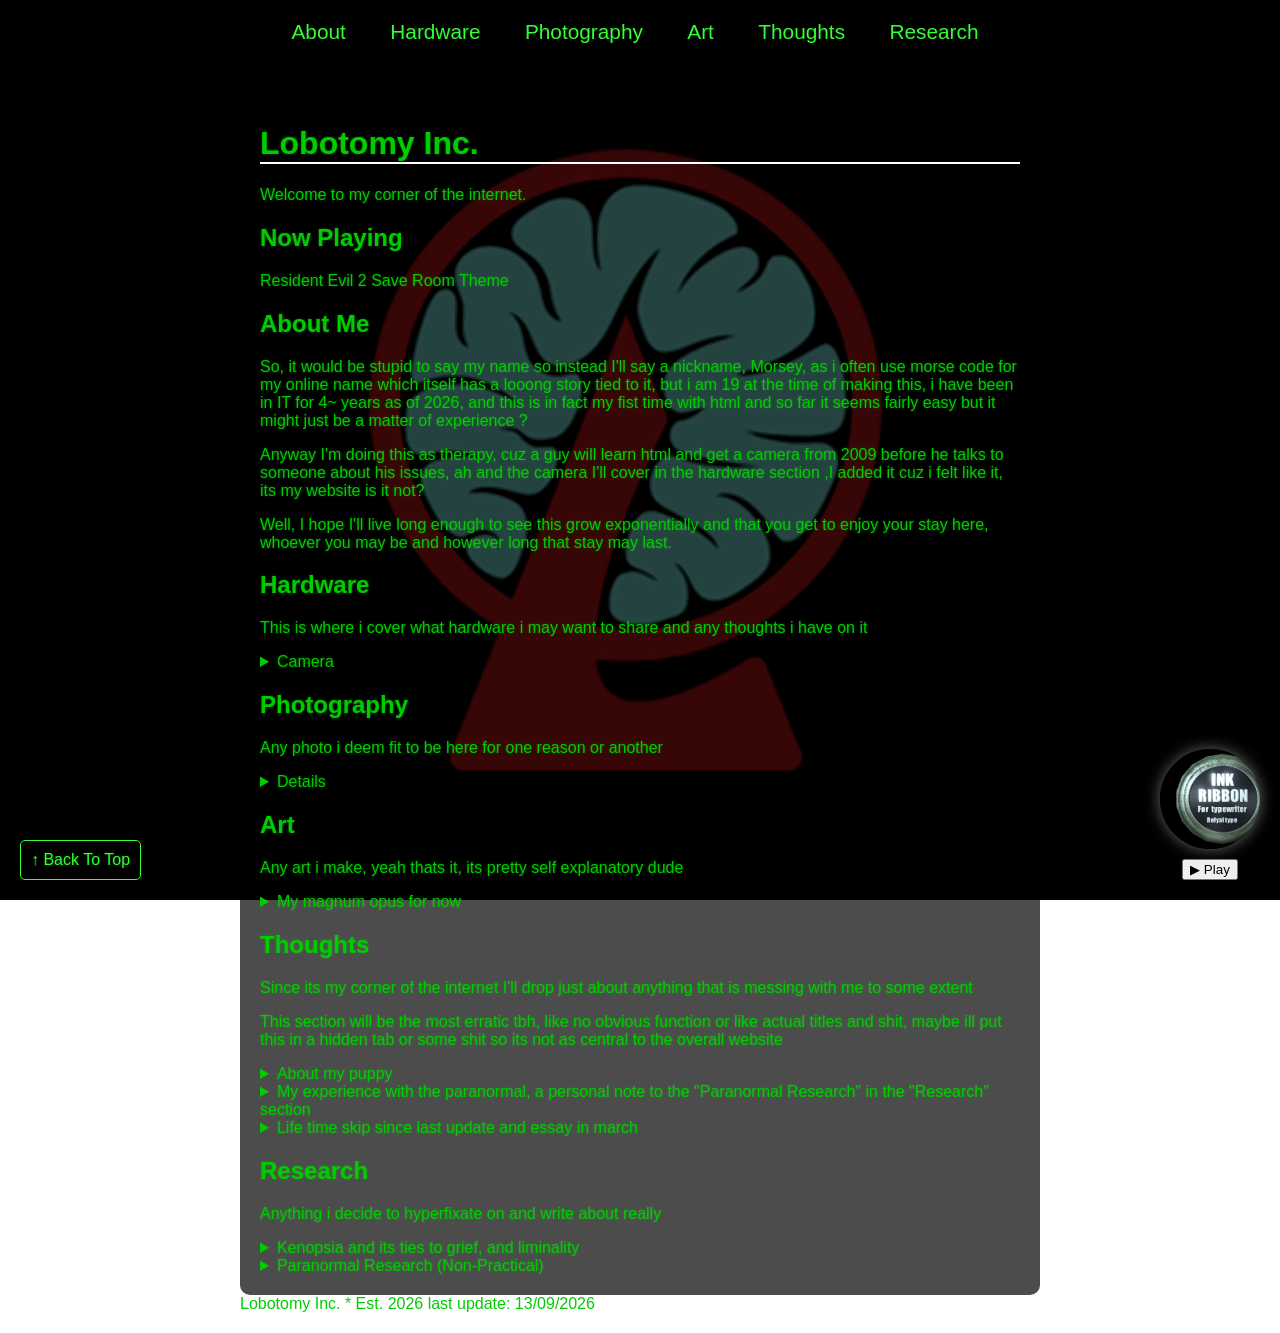
==== commit 92b846eb: "so i did a bit more bug fixing and cleaning up the website plus making it a lil fancier, no i shall " ====
--- a/index.html
+++ b/index.html
@@ -334,26 +334,98 @@
 			<details>
 			<summary>The Hat Man, Shadow People, and Sleep Paralysis</summary>
 
-			<p>Reading time: TBD</p>
-			<p>Written: 11 june 2026 (maybe specific days would be worth adding, i think i will add that rn)</p>
+			<p>Reading time: 20 minutes</p>
+			<p>Written: Started 11 june 2026 - finished 13 september 2026</p>
 			<p>Notes: No alcohol involvememnt this time guys sorry, we keeping it sober in this bitch</p>
 
 			<p>To introduce all this, the last essay went more into the psychology, and historical context of a lot of beliefs in the supernatural, moreover it left on the big conclusion that context is what matters most, and it defines the possibilities of a folk tale being just someone scared and tiered seeing some shit, or actually having seen some shit, and something I'll add here is that these are the stories told and written, there are 100% more that never get told, and who knows, may prove the overall existence of the supernatural, but alas im not here to prove wether ghosts exist or not, but i do believe in the supernatural and i want to look at this fairly objectively and also get my own opinions in here, after all this entire website aims to be informal and fun to actually read tbh.</p>
 
 			<h3>The Hat Man</h3>
-			<p>This is a fictional entity, but it has a strong presence in urban folklore and especially benadryl induced trips, as they are called usually.The monster wiki^1 defines the hat man as "...is a ghost-like entity that is seen as a shadow-like person, typically wearing a trench coat and a hat, usually a fedora.", very on point i would say, me personally i first heard of this in a nukes tops 5 ghost video compilation (pretty peach channel i recommend it, even if the upload schedule is quite erratic, so is the content, but good for late night background noise or for when you play some horror survival game), which often have some funky internet hoaxes or people trying to get some internet fame. </p>
+			<p>This is a fictional entity, but it has a strong presence in urban folklore and especially benadryl induced trips, as they are called usually.The monster wiki^1 defines the hat man as "...is a ghost-like entity that is seen as a shadow-like person, typically wearing a trench coat and a hat, usually a fedora.", very on point i would say, me personally i first heard of this in a nukes tops 5 ghost video compilation (pretty peach channel i recommend it, even if the upload schedule is quite erratic, so is the content, but good for late night background noise or for when you play some horror survival game), which often have some funky internet hoaxes or people trying to get some internet fame. A lil incoherent of a start, i kinda wrote both sentences like 2-3 months appart, no bueno i would say, but anyway, lets get serious.</p>
+
+            <p>So, the hat man is more of a urban legend, a ghost like entity, a shaow person who essentially just tands there, most people said they bumped into him or just saw him out of the corner of their eye and he just moves around a bit or simply vanishes, or even walks away. It is said however, that it likely feeds on fear, and the whole appearance and manereisms are purposefully there to unnerve and scare so it can feed, and it is said to simply observe people. Now he isnt dangerous, or even malevolent, and again outside of speculation on ghost videos or just people trying to get clicks hes not particularly much of anything, but it does tie into pareidolia, and our belief and fear of what is in the dark, and even the uncanny valley, as hes often shown in videos where theres lots of shadows and it could lowkey be just some dude in a fedora and trenchcoat heading home after a late shift, or a pile of clothes in the corner of the room, which is arguably the best example of pareidolia, although a better word would need to be used here as pareidolia only covers shadows or reflections that may makes us think they are human faces, but the better tie in to the previous essay is that of the uncanny valley, as this is pretty much something that seems human, but isnt.</p>
+
+            <p>One other thing about the hat man, at least where its more prelevant, is in cases of people taking high doses of benadryl. Benadryl being a brand name for dyphenhydramine, which is a anitihistamine drug (anti allergies), and its there to stop histamine release in the body, which is what causes allergic reactions, its also used to help treat insomnia and motion sickness in the short term as it has the side effect of causing drowsiness, a side effect that is also chased as a high, which causes people to get drowsy and start hallucinating, or more like lucid dreaming tbh, and is where quite a lot of people report seeing the hat man, since its a state of altered consciousness but not quite full unconsciousness.</p>
+
+            <p>But all in all, its a pretty decent and interesting criptid and urban legend to look into, althoug after actually doing research it is not as in depth as i thought it would be, and i will be transparent here, i cannot remember what me from 3 months ago was thinking, but i can still work with it as its a good segway into shadow people, as the hatman himself is a shadow person, and falls under that page.</p>
+
+            <figure>
+            <img class="hat man" src="hatman.jpeg" >
+
+            <figcaption>
+                One of the most well known pictures of the hat man, not that its actually a picture taken of him but rather an artistic representation of the entity.
+            </figcaption>
+            </figure>
+
 
 			<h3>Shadow People</h3>
+            <p>And off the perfect segway between a named shadow person to the general idea of them, shadow people, they are described as shadowy masses or dark shapes resembeling humans or having humanoid features. So unlike the hat man, who is in hindsight pretty new, the idea of shadow people has been withing human folklore and religion for our entire existence pretty much, religions would refer to them as shdows of the underworld and tie them to evil spirits or demons, and is part of why even today a shadow figure is often believed to be a malevolent entity while ghosts, who are often white shapes, are believed to be good or neutral at the very least. Folklore would also talk about shadow entities, even more so at night, this could by all means be things seen by older, scared humans, before we understood more about our world, that they took as supernatural entities and beings, although theres always the possibility of there purely being something that truly used to hunt us, and would only show itself as a shadow that resembeled a human, and theres the possibilitiy that it still very much hunts us.</p>
+
+            <figure>
+            <img class="shadow people" src="shadowfuckers.webp" >
+
+            <figcaption>
+                A artistic representation of shadow people, i chose this specific image for the simple fact it has multiple shapes and sizes, and better encapsulates that they are not just one specific form, unlike the hatman, who is very distinctive.
+            </figcaption>
+            </figure>
+
+            <p>So according to wikipedia, the modern beliefes in shadow people were popularised by the late night radio talk show "Coast-to-Coast AM", on the 12th of April 2001, which marked the first time the topic as a whole was discussed in depth. (i will seek out a recording of this talk show and embed it like at the bottom of this essay, it would be pretty cool, and i will bet its gonna be the internet archive that has it) In this radio showm host Art Bell spoke to native American elder Thunder Strikes (the wikipedia page says "a man pretending to be" before native american elder, i didnt add that cuz i would rather not mae it part of the main text but i do feel it would be unfair to not mention it here for anyone who goes to the source and see that i ommited that part), also known as Harley "SwitfDeer" Reagan. During this show listeners were encouraged to share any of their drawing of shadow people, of which there was quite a sizeable amount and were all publivly shared on the show's website (yes they had those back in that day you know). That marked the first, but later in the same year, in October specifically, Heidi Hollis published her first book on the topic, and even went on to become a regular guest on the show (Coast-to-Coast for anyone who got confused or smth). She describes shadow people as "dark silhouetes with human shapes and profiles that flicker in and out of peripheral vision" she then goes on to claim that some reports mentioned the figures attempting to jump on their chest and choke them. She also holds the belief that these figures are negative aliens that can be repelled by means such as invoking the name of Jesus.</p>
+
+
+            <p>Now, the one part of the shadow people that many people dont particularly agree on is their intentions or nature, as in there is no definate way to know wether they are good, evil or neutral, or even simply dont care about any humans they see, although many people and folklore or religions do mark them as being evil, theres also the psychological part, hallucinations caused by substance abuse or schizophrenia, will lead some people to adamantely believe they not only exist but also want to harm them (i for one never did any drugs nor have any diagnosis for schizophrenia but i know what i fucking saw, the article about my experiences of the paranormal goes into more detail as to what I've seen).</p>
+
+            <p>Now to get a bit more scientific, an example of pshychological and physiological conditions that can lead to accounts of shadows moving or shadow people is from methamphetamine addicts, who report their appearances after prolonged periods of sleep depravation (as someone who went a solid week with no sleep i can attest that sleep depravation alone will make you see shit). Psychiatrist Jackp Potts suggested that the methamphetamine usage is what adds to the conspiratorial component of the sleep depravation itself, so the substance just makes the already weakend and hurt mind get even worse. A suferer of such hallucinations has stated "You don't see shadow dogs or shadow birds or shadow cars. You see shadow people. Standing in doorways, walking behind you, coming at you on the sidewalk.", these hallucinations have been compared to the paranormal entities decribed in folklore, moreover 3 specific substances were linked to such sights, those being datura, diphenhydramine and benzydamine, all of which are derilian in nature. Moreover visual hallucinations of people with schizophrenia and bipolar disorder, are prone to be peripheral shadow figures, and sometimes even direct vision shadow figures. One other affliction that could cause shadow figures to be a prelevant hallucination are those suffering from sleep paralysis, where the "sleep paralysis demon" is a shadow figure, or theres multiple figures that they see within those periods of sleep paralysis.</p>
+        
 		
 			<h3>Sleep paralysis</h3>
-
-
-
-          <h4>Resources</h4>
+            <p>Speaking of sleep paralysis, its time we talk about it and tie it to the paranormal and speak about it scientifically too. To begin, Sleep paralysis is "when you cannot more or speak as you are waking up or falling asleep.", as said by the NHS website, they also add that it can be scary but is harmless and most people only experience it once or twice in their life. In terms of causes, it is said to be unclear, but is believed to have a few possible links, to insomnia, narcolepsy, PTSD, General anxiety dissorder, panic dissorder, and even a family history of sleep paralysis, but there is no clear cause, as no single or combined preexisting dissorder leads to sleep paralysis, as people with none of the above and no history of sleep paralysis can still experience it, moreover even having a balanced diet, avoiding alchol or other substances before sleep still wont 100% stop you from experiencing sleep paralysis, there are people who suffer from sleep paralysis constantly and the usual attempts at teratment is to find and treat an underlying condition that may lead to this, or beign referred to a sleep specialist and possibly even be referred to cognitive behavioural therapy (CBT).</p>
+
+            <figure>
+            <img class="Sleep paralysis symptoms" src="sleepparalysis.jpg" width="600" height="750">
+
+            <figcaption>
+            A diagram of sleep paralysis symptoms
+            </figcaption>
+            </figure>
+
+
+
+            <p>With the science spoken about, the underlying conditions, particularly PTSD and other anxiety or panic disorders, are very likely what will dictate what the shadow figures seen in a state of sleep paralysis may be, if they are seen at all, as they are not a 100% guarantee to be seen in such states, but can be caracterised by the trauma experienced by these people, once again, tying the paranormal to human suffering and experiences of suffering.</p>
+
+            <p>Of major note, is the cases of vietnam war vets and refugees post vietnam war experiencing sleep paralysis and even dying in their sleep, and not dying of stress induced heart attacks or brain aneurysms or strokes, but simply dying (this does not mean you will die if you get sleep paralysis hold yo damn horses), but in this case many military age men, or women and children who have witnessed attoricies agaist fellow humans would experience extreme forms of sleep paralysis that would even lead to waking nightmares or a major fear of sleep which in turn would make the sufferes avoid sleep and go on to stay awake for weeks due to the fear of what they saw and felt in their sleep, they would ultimately fall asleep and either never wake up, or even let out one final scream before ultimately dying, a notable case was a child, who saw his village burned by napalm, meaning he saw friends and family burned alive along with what was essentially his world get turned to nothing but fire, not even ash due to how napalm burns and even sticks to people, and the night he fell asleep and his family put him to ber they woke up to him screaming, and by the time they reached his room he was quiet and unresponsive, he was declared DOA later that night, with no clear cuase of death except just, dying, his heart stopped, not in cardiac arrest or any reversible arythmia but simply, stopped beating, some sources spoke of possible side effects of agent orange along with CPTSD (Chronic Post Traumatic Stress Dissorder), which is the worse version of PTSD, where it can lead to waking nightmares and hallucinations and can even lead to stress based deaths, due to the constant high heart raet and blood pressure wearing down the body, and ultimately leading to death.</p>
+
+
+        <p>In conclusion, a significant tie in to beliefs and sightings of the paranormal or psychological dissorders that can lead to such sightings, are often either tied to our physiology, or suffering, fear, death, the hat man is the result of altered consciousness, substance abuse, or issues such as sleep paralysis and schizophrenia along with a plethora of underlying conditions, same with shadow people or sleep paralysis itself, and all 3 are tied together, perchance loosely, but still tied together nonetheless, and also tie back to the beliefs of the paranormal we have harbored for milenia, form rudimentary cave paintings to online discussions and videos. It may seem human suffering is a big cause to the things that seem to be scary or evil.</p>
+
+
+
+
+        <h4>The Shadow People - Art Bell interviews Native American elder 4/12/01</h5>
+        <p>GUESS WHAT I FUCKING FOUND, not like it was a hard search i found it on like youtube in a single search and 4 links, but its the wholeeee fucking radio show from the exact date, and its got like 700 likes and 37k views, and is like 2 hours long, imma embed it here and go from there, oho the website is gonna be so much more peak, hopefully the website gets just better with each extra yapping session</p>
+        
+        <div class="article-audio">
+            <p><strong>Listen to the original broadcast here:</strong></p>
+
+            <audio id="artBell" controls preload="metadata">
+                <source src="The Shadow People - Art Bell interviews Native American elder 41201.mp3" type"audi/mpeg">
+                Your browser does not support the audio element.
+            </audio>
+
+            <p id="artBellProgress">Not started yet.</p>
+        </div>
+
+
+          <h5>Resources</h5>
             <ul>
             <li><a href="https://monster.fandom.com/wiki/Hat_Man" target="_blank">
             1.The Hat Man - Monster Wiki
             </a></li>
+            <li><a href="https://en.wikipedia.org/wiki/Shadow_person" target="_blank">
+            2.Shadow Person - Wikipedia (part of the series on the paranormal)
+            </a></li>
+            <li><a href="https://www.nhs.uk/conditions/sleep-paralysis/" target="_blank">
+            3.Sleep paralysis - NHS
+            </a></li>
 
             </ul>
 			</details>
@@ -364,6 +436,16 @@
 
 
             </details>
+
+
+
+
+            <details>
+            <summary>Parapsychology, a possible deep dive</summary>
+
+
+
+            </details>
 		</details>
 
 		
@@ -377,16 +459,65 @@
 </div>
 
 <script>
+const artBell = document.getElementById("artBell");
+const artBellProgress = document.getElementById("artBellProgress");
+
+const savedPosition = localStorage.getItem("artBellPosition");
+
+// Restore previous listening position
+artBell.addEventListener("loadedmetadata", () => {
+    if (savedPosition) {
+        artBell.currentTime = Number(savedPosition);
+
+        artBellProgress.textContent =
+            `Previously listened: ${formatTime(artBell.currentTime)}`;
+    }
+});
+
+// Save position every 5 seconds while listening
+artBell.addEventListener("timeupdate", () => {
+    if (!artBell.paused) {
+        localStorage.setItem("artBellPosition", artBell.currentTime);
+    }
+});
+
+// Save position when paused
+artBell.addEventListener("pause", () => {
+    if (!artBell.ended) {
+        localStorage.setItem("artBellPosition", artBell.currentTime);
+
+        artBellProgress.textContent =
+            `Paused at: ${formatTime(artBell.currentTime)}`;
+    }
+});
+
+// Clear saved position when recording is finished
+artBell.addEventListener("ended", () => {
+    localStorage.removeItem("artBellPosition");
+
+    artBellProgress.textContent = "Finished.";
+});
+
+function formatTime(seconds) {
+    const hours = Math.floor(seconds / 3600);
+    const minutes = Math.floor((seconds % 3600) / 60);
+    const secs = Math.floor(seconds % 60);
+
+    return `${hours}:${String(minutes).padStart(2, "0")}:${String(secs).padStart(2, "0")}`;
+}
+
+
+// ==============================
+// Resident Evil Save Room Music
+// ==============================
 
 const music = document.getElementById("music");
-
 const button = document.getElementById("playButton");
-
 const record = document.getElementById("record");
 
 button.addEventListener("click", () => {
 
-if (music.paused) {
+    if (music.paused) {
 
         music.play();
 
@@ -394,22 +525,22 @@
 
         record.classList.add("spinning");
 
-        } else {
+    } else {
 
         music.pause();
 
         button.textContent = "▶ Play";
 
         record.classList.remove("spinning");
-
-   }
+    }
 
 });
-
 </script>
+
+
 <footer>
 	Lobotomy Inc. * Est. 2026
-	last update: 10/06/2026
+	last update: 13/09/2026
 </footer>
 
 
--- a/style.css
+++ b/style.css
@@ -55,6 +55,18 @@
 	height: auto;
     }
 
+.article-audio {
+    margin: 20px 0;
+    padding: 15px;
+    border: 1px solid #33FF33;
+    border-radius: 5px;
+}
+
+.article-audio audio {
+    width: 100%;
+}
+
+
 .music-player {
 	
 	position: fixed;
@@ -107,7 +119,7 @@
 
 	text-decoration: none;
 
-	padding: 10xp;
+	padding: 10px;
 
 	border: 1px solid #33FF33;
 
@@ -121,6 +133,22 @@
 
 }
 
+@media (max-width: 1000px) {
+
+        .top-button {
+            bottom: 8px;
+            left: 8px;
+            padding: 5px 7px;
+            font-size: 0;
+
+    }
+    .top-button::after {
+        content: "↑";
+        font-size: 0.8rem;
+    }
+
+}
+
 .top-button:hover {
 
 	text-shadow: 0 0 10px #33FF33;
@@ -128,3 +156,12 @@
 	box-shadow: 0 0 10px #33FF33;
 
 }
+
+details details {
+    margin-left: 20px;
+    margin-top: 8px;
+}
+
+details details summary {
+    font-size: 0.95;
+}
